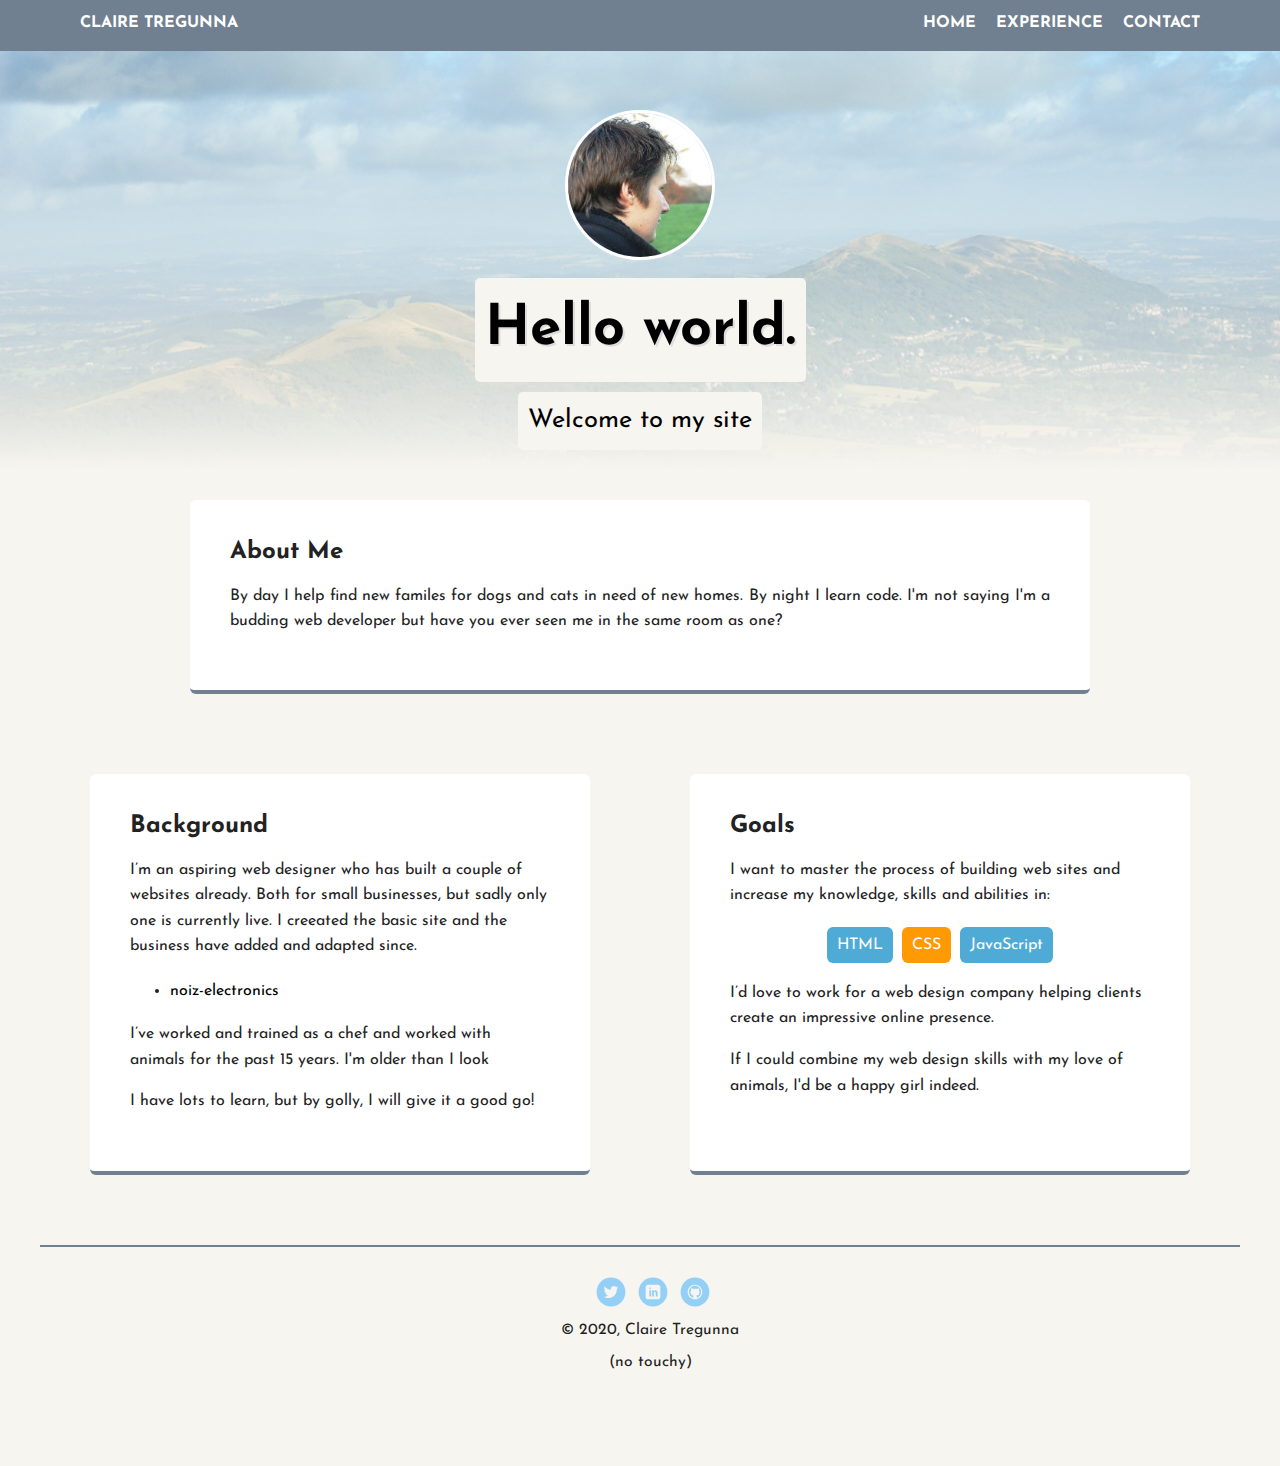
==== index.html @ 65991b82 "Updated goals" ====
<!doctype html>
<html lang="en">
<head>
  <meta charset="utf-8">
  <title>Claire Tregunna's Profile</title>
  <meta name="viewport" content="width=device-width, initial-scale=1.0">
  <link rel="stylesheet" href="styles.css">
  <link href="https://fonts.googleapis.com/css?family=Josefin+Sans&display=swap" rel="stylesheet"></head>
  <body>

    <div class="main-nav">
        <ul class="nav">
          <li class="name weight">Claire Tregunna</li>
          <li class="weight"><a href="index.html">Home</a></li>
          <li class="weight"><a href="experience.html">Experience</a></li>
          <li class="weight"><a href="contact.html">Contact</a></li>
        </ul>
    </div>

    <header>
      <img src="images/me.jpg" alt="Photo of Claire" class="profile-image">
      <h1 class="tag name">Hello world.</h1>
      <p class="tag location">Welcome to my site</p>
    </header>

    
      <div class="intro">
        <h2>About Me</h2>
        <p class="about">By day I help find new familes for dogs and cats in need of new homes. By night I learn code. I'm not saying I'm a budding web developer but have you ever seen me in the same room as one?</p> 
      </div>
      <main class="flex">
      <div class="card">
        <h2>Background</h2>
        <p>I’m an aspiring web designer who has built a couple of websites already. Both for small businesses, but sadly only one is currently live. I creeated the basic site and the business have added and adapted since.</p>
        <ul>
          <li><a href="http://www.noiz-electronics.com/" target="_blank" class="contact">noiz-electronics</a></li>
        </ul>

        <p>I’ve worked and trained as a chef and worked with animals for the past 15 years. I'm older than I look</p>
        <p>I have lots to learn, but by golly, I will give it a good go!</p>
      </div> 

      <div class="card">
        <h2>Goals</h2>
        <p>I want to master the process of building web sites and increase my knowledge, skills and abilities in:</p>
        <ul class="skills">
          <li>HTML</li>
          <li>CSS</li>
          <li>JavaScript</li>
        </ul>
        <p>I’d love to work for a web design company helping clients create an impressive online presence.</p>
        <p>If I could combine my web design skills with my love of animals, I'd be a happy girl indeed.</p>
      </div> 

    </main>
    <footer>
      <ul>
        <li><a href="https://twitter.com/c_tregunna" class="social twitter" target="_blank">Twitter</a></li>
        <li><a href="https://www.linkedin.com/in/claire-tregunna-16855943/" class="social linkedin" target="_blank">LinkedIn</a></li>
        <li><a href="https://github.com/c-tregunna/Tech-Degree-Project-01" class="social github" target="_blank">Github</a></li>
      </ul>
      <p class="copyright">&copy; 2020, Claire Tregunna</p>
      <p class="copyright">(no touchy)</p>
    </footer>
  </body>
  </html>
---- styles.css ----
/* Global Layout Set-up */
* { 
  box-sizing: border-box;
}
  
body {
  margin: 0;
  padding: 0;
  text-align: center;
  font-family: 'Josefin Sans', sans-serif;
  color: #222;
  background: #f7f5f0;
}
/* Link Styles */

a {
  text-decoration: none;
  color: white;
}
a:hover {
  color: #6633ff;
}

/* Section Styles */

.main-nav {
  width: 100%;
  background: slategrey;
  min-height: 30px;
  padding: 10px;
  position: fixed;
  text-align: center;
}
.nav {
  display: flex;
  justify-content: space-around;
  font-weight: 700;
  list-style-type: none;
  margin: 0 auto;
  padding: 0;
}

.nav .name {
    display: block;
    margin-right: auto;
    color: white;
}

.nav .weight {
  text-transform: uppercase; 
}
.nav li {
  padding: 5px 10px 10px 10px;
}
.nav a {
  transition: all .5s;
}
.nav a:hover {
  color: #ddd;
}

header {
  text-align: center;
  background: linear-gradient(0deg, #f7f5f0, transparent),
              #f7f5f0 url('images/malvern.jpg') no-repeat top center ;
  background-size: cover;
  overflow: hidden;
  padding-top: 60px;
}
header {
  line-height: 1.5;
}
header .profile-image {
  margin-top: 50px;
  width: 150px;
  height: 150px;
  border-radius: 50%;
  border: 3px solid white;
  transition: all .5s;
}
header .profile-image:hover {
  border-radius: 10%;
  transform: scale(1.1) rotate(360deg);
}

h1 {
  font-size: 3.5em;
  text-shadow: 2px 2px #ddd;
}

.tag {
  background-color: #f7f5f0;
  color: black;
  padding: 10px;
  border-radius: 5px;
  display: table;
  margin: 10px auto;
} 

.location {
  background-color: ##f7f5f0;
  color: black;
  font-size: 1.6em;
}

.intro {
  margin: 30px auto;
  padding: 20px 40px 40px;
  width: 90%;
  max-width: 900px;
  text-align: justify;
  background: #fff;
  border-bottom: 4px solid slategrey;
  border-radius: 6px;
}

.about {
  line-height: 25px;
}

.card {
  margin: 30px;
  padding: 20px 40px 40px;
  max-width: 500px;
  text-align: left;
  background: #fff;
  border-bottom: 4px solid slategrey;
  border-radius: 6px;
  transition: all .5s;
}
/*.card:hover {
  border-color: #ff99ff;
}*/

ul.skills {
  padding: 0;
  text-align: center;
}

.skills li {
  border-radius: 6px;
  display: inline-block;
  background: #ff9904;
  color: white;
  padding: 10px 10px;
  margin: 2px;
}

.skills li:nth-child(odd) {
  background: #4fabd6;
}

.skills li:hover {
  transform: scale(1.1);
}

.meg {
  width: 200px;
  height: 200px;
  float: right;
  border-radius: 50%;
  border: 3px solid slategrey;
}

.contact {
  color: black;
  line-height: 30px;
}

.contact:hover {
  color: slategrey;
}

footer {
  width: 100%;
  min-height: 30px;
  padding: 30px 0 40px 20px;
  border-top: solid 2px slategrey;
}

footer .copyright {
  top: -8px;
  font-size: .75em;
}

footer ul {
  list-style-type: none;
  margin: 0;
  padding: 0;
}

footer ul li {
  display: inline-block;
}

a.social {
  display: inline-block;
  text-indent: -9999px;
  margin-left: 5px;
  width: 30px;
  height: 30px;
  background-size: 30px 30px;
  opacity: .4;
  transition: all .5s;
}
a.twitter {
  background-image: url(images/twitter.svg);
}
a.linkedin {
  background-image: url(images/linkedin.svg);
}
a.github {
  background-image: url(images/github.svg);
}
a.social:hover {
  opacity: 1;
}
.clearfix {
  clear: both;
}

/* Styles for larger screens */
@media screen and (min-width: 720px) {
  
  .flex {
      display: -ms-flexbox;      /* TWEENER - IE 10 */
      display: flex; 
      max-width: 1200px;
      -ms-flex-pack: distribute;
      justify-content: space-around;
      margin: 0 auto;
  }

  header {
    min-height: 470px;
  }

  .nav {
    max-width: 1200px;
    padding: 0 30px;
  }


  main {
    padding-top: 20px;
  }

  main p {
    line-height: 1.6em;
  }

  footer {
    font-size: 1.3em;
    max-width: 1200px;
    margin: 40px auto;
  }

}

@media screen and (max-width: 720px) {

  .meg {
    height: 150px;
    width: 150px;
    margin: 20px;
  }
}
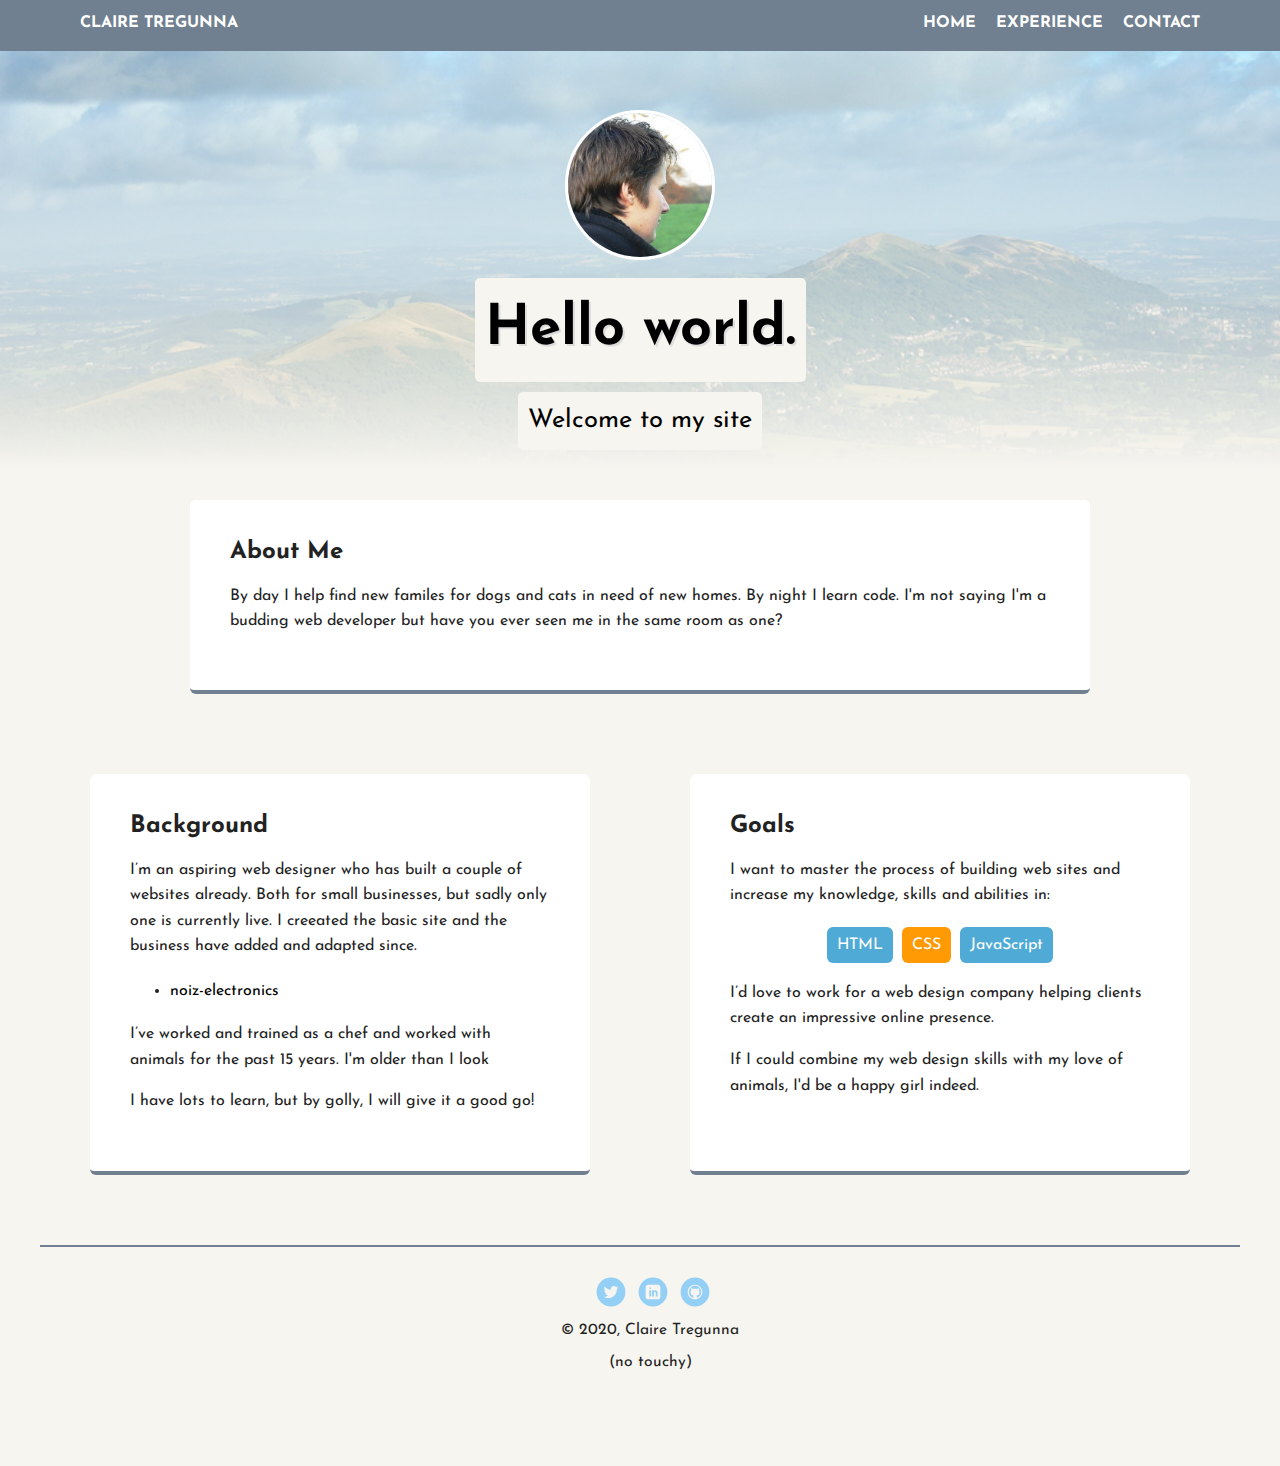
==== commit 4e38d362: "Corrected validation errors" ====
--- a/index.html
+++ b/index.html
@@ -7,15 +7,16 @@
   <link rel="stylesheet" href="styles.css">
   <link href="https://fonts.googleapis.com/css?family=Josefin+Sans&display=swap" rel="stylesheet"></head>
   <body>
-
-    <div class="main-nav">
-        <ul class="nav">
-          <li class="name weight">Claire Tregunna</li>
-          <li class="weight"><a href="index.html">Home</a></li>
-          <li class="weight"><a href="experience.html">Experience</a></li>
-          <li class="weight"><a href="contact.html">Contact</a></li>
-        </ul>
-    </div>
+    <nav>
+      <div class="main-nav">
+          <ul class="nav">
+            <li class="name weight"><a href="index.html">Claire Tregunna</a></li>
+            <li class="weight"><a href="index.html">Home</a></li>
+            <li class="weight"><a href="experience.html">Experience</a></li>
+            <li class="weight"><a href="contact.html">Contact</a></li>
+          </ul>
+      </div>
+    </nav>
 
     <header>
       <img src="images/me.jpg" alt="Photo of Claire" class="profile-image">
@@ -23,34 +24,47 @@
       <p class="tag location">Welcome to my site</p>
     </header>
 
-    
-      <div class="intro">
-        <h2>About Me</h2>
-        <p class="about">By day I help find new familes for dogs and cats in need of new homes. By night I learn code. I'm not saying I'm a budding web developer but have you ever seen me in the same room as one?</p> 
-      </div>
-      <main class="flex">
-      <div class="card">
-        <h2>Background</h2>
-        <p>I’m an aspiring web designer who has built a couple of websites already. Both for small businesses, but sadly only one is currently live. I creeated the basic site and the business have added and adapted since.</p>
-        <ul>
-          <li><a href="http://www.noiz-electronics.com/" target="_blank" class="contact">noiz-electronics</a></li>
-        </ul>
+      
+        <div class="intro">
+          <section>
+            <h2>About Me</h2>
+            <p class="about">By day I help find new familes for dogs and cats in need of new homes. By night I learn code. I'm not saying I'm a budding web developer but have you ever seen me in the same room as one?</p> 
+          </section>
+        </div>
+        
 
-        <p>I’ve worked and trained as a chef and worked with animals for the past 15 years. I'm older than I look</p>
-        <p>I have lots to learn, but by golly, I will give it a good go!</p>
-      </div> 
+      
+        <main class="flex">
+        <div class="card">
+          <section>
+            <h2>Background</h2>
+            <p>I’m an aspiring web designer who has built a couple of websites already. Both for small businesses, but sadly only one is currently live. I creeated the basic site and the business have added and adapted since.</p>
+            <ul>
+              <li><a href="http://www.noiz-electronics.com/" target="_blank" class="contact">noiz-electronics</a></li>
+            </ul>
 
-      <div class="card">
-        <h2>Goals</h2>
-        <p>I want to master the process of building web sites and increase my knowledge, skills and abilities in:</p>
-        <ul class="skills">
-          <li>HTML</li>
-          <li>CSS</li>
-          <li>JavaScript</li>
-        </ul>
-        <p>I’d love to work for a web design company helping clients create an impressive online presence.</p>
-        <p>If I could combine my web design skills with my love of animals, I'd be a happy girl indeed.</p>
-      </div> 
+            <p>I’ve worked and trained as a chef and worked with animals for the past 15 years. I'm older than I look</p>
+            <p>I have lots to learn, but by golly, I will give it a good go!</p>
+          </section>
+        </div> 
+      
+
+      
+        <div class="card">
+          <section>
+            <h2>Goals</h2>
+            <p>I want to master the process of building web sites and increase my knowledge, skills and abilities in:</p>
+            <ul class="skills">
+              <li>HTML</li>
+              <li>CSS</li>
+              <li>JavaScript</li>
+            </ul>
+            <p>I’d love to work for a web design company helping clients create an impressive online presence.</p>
+            <p>If I could combine my web design skills with my love of animals, I'd be a happy girl indeed.</p>
+          </section>
+        </div>
+
+      
 
     </main>
     <footer>
--- a/styles.css
+++ b/styles.css
@@ -49,6 +49,7 @@
 .nav .weight {
   text-transform: uppercase; 
 }
+
 .nav li {
   padding: 5px 10px 10px 10px;
 }
@@ -57,6 +58,8 @@
 }
 .nav a:hover {
   color: #ddd;
+  border-bottom: 5px solid #ddd;
+  border-radius: 35%;
 }
 
 header {
@@ -98,7 +101,7 @@
 } 
 
 .location {
-  background-color: ##f7f5f0;
+  background-color: #f7f5f0;
   color: black;
   font-size: 1.6em;
 }
@@ -108,7 +111,7 @@
   padding: 20px 40px 40px;
   width: 90%;
   max-width: 900px;
-  text-align: justify;
+  text-align: left;
   background: #fff;
   border-bottom: 4px solid slategrey;
   border-radius: 6px;
@@ -160,6 +163,7 @@
   float: right;
   border-radius: 50%;
   border: 3px solid slategrey;
+  margin-top: 100px;
 }
 
 .contact {
@@ -169,6 +173,10 @@
 
 .contact:hover {
   color: slategrey;
+}
+
+.experience {
+  line-height: 30px;
 }
 
 footer {
@@ -262,7 +270,7 @@
   .meg {
     height: 150px;
     width: 150px;
-    margin: 20px;
-  }
-}
-
+    margin: 100px 20px;
+  }
+}
+
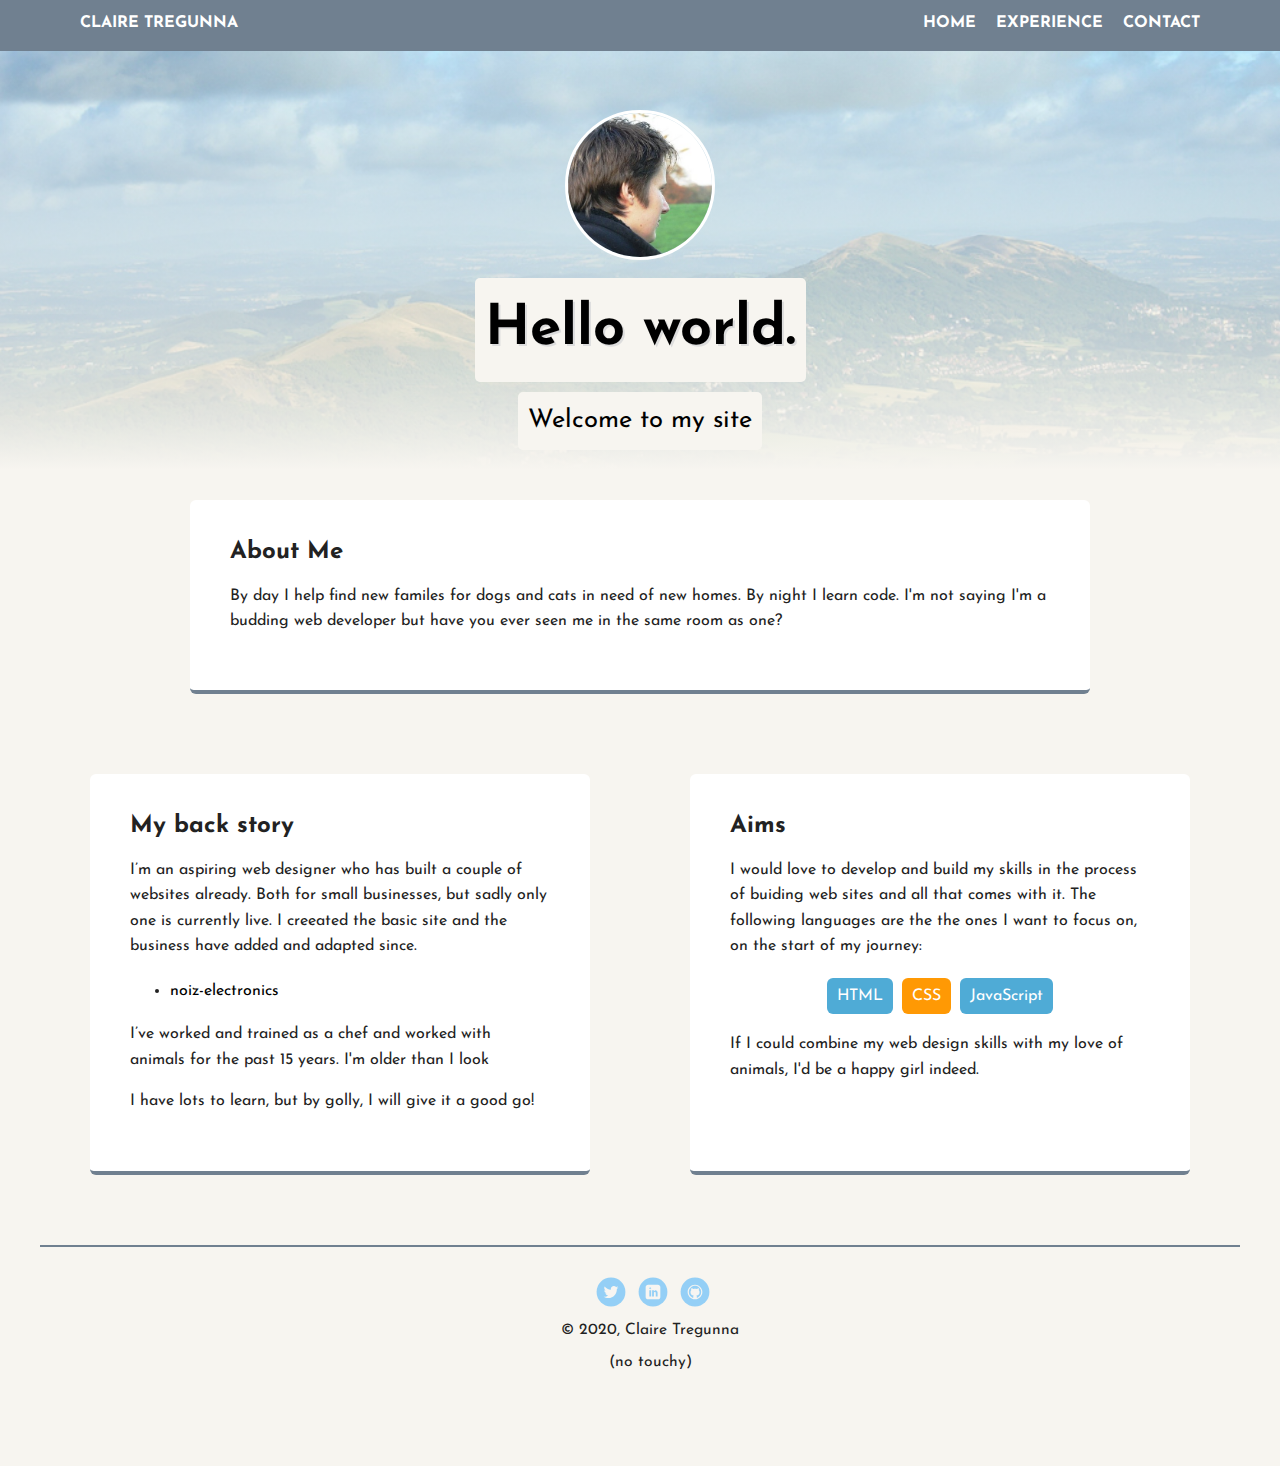
==== commit a80b0390: "altered goals and background" ====
--- a/index.html
+++ b/index.html
@@ -37,7 +37,7 @@
         <main class="flex">
         <div class="card">
           <section>
-            <h2>Background</h2>
+            <h2>My back story</h2>
             <p>I’m an aspiring web designer who has built a couple of websites already. Both for small businesses, but sadly only one is currently live. I creeated the basic site and the business have added and adapted since.</p>
             <ul>
               <li><a href="http://www.noiz-electronics.com/" target="_blank" class="contact">noiz-electronics</a></li>
@@ -52,14 +52,13 @@
       
         <div class="card">
           <section>
-            <h2>Goals</h2>
-            <p>I want to master the process of building web sites and increase my knowledge, skills and abilities in:</p>
+            <h2>Aims</h2>
+            <p>I would love to develop and build my skills in the process of buiding web sites and all that comes with it. The following languages are the the ones I want to focus on, on the start of my journey:</p>
             <ul class="skills">
               <li>HTML</li>
               <li>CSS</li>
               <li>JavaScript</li>
             </ul>
-            <p>I’d love to work for a web design company helping clients create an impressive online presence.</p>
             <p>If I could combine my web design skills with my love of animals, I'd be a happy girl indeed.</p>
           </section>
         </div>
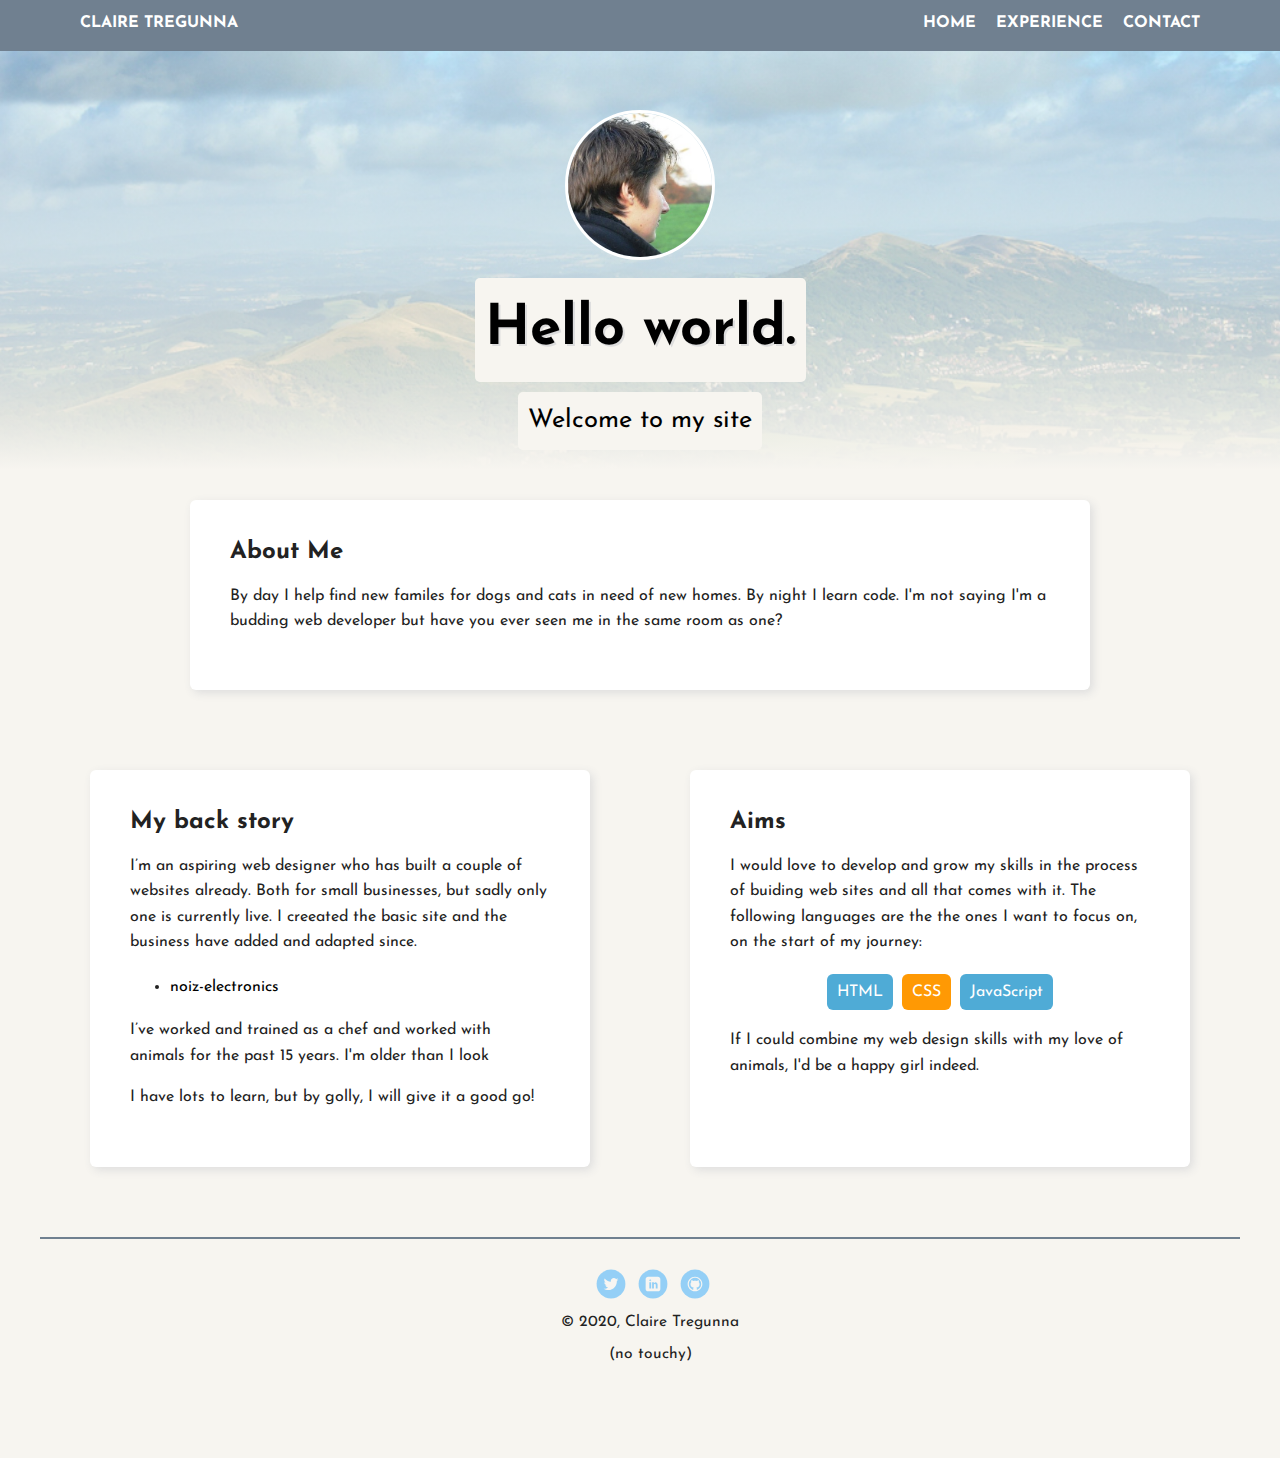
==== commit 0a3d956a: "Typos and box shadom .intro and .card" ====
--- a/index.html
+++ b/index.html
@@ -53,7 +53,7 @@
         <div class="card">
           <section>
             <h2>Aims</h2>
-            <p>I would love to develop and build my skills in the process of buiding web sites and all that comes with it. The following languages are the the ones I want to focus on, on the start of my journey:</p>
+            <p>I would love to develop and grow my skills in the process of buiding web sites and all that comes with it. The following languages are the the ones I want to focus on, on the start of my journey:</p>
             <ul class="skills">
               <li>HTML</li>
               <li>CSS</li>
--- a/styles.css
+++ b/styles.css
@@ -113,8 +113,9 @@
   max-width: 900px;
   text-align: left;
   background: #fff;
-  border-bottom: 4px solid slategrey;
+  /*border-bottom: 4px solid slategrey;*/
   border-radius: 6px;
+  box-shadow: 3px 3px 10px #ddd;
 }
 
 .about {
@@ -127,9 +128,10 @@
   max-width: 500px;
   text-align: left;
   background: #fff;
-  border-bottom: 4px solid slategrey;
+  /*border-bottom: 4px solid slategrey;*/
   border-radius: 6px;
   transition: all .5s;
+  box-shadow: 3px 3px 10px #ddd;
 }
 /*.card:hover {
   border-color: #ff99ff;
